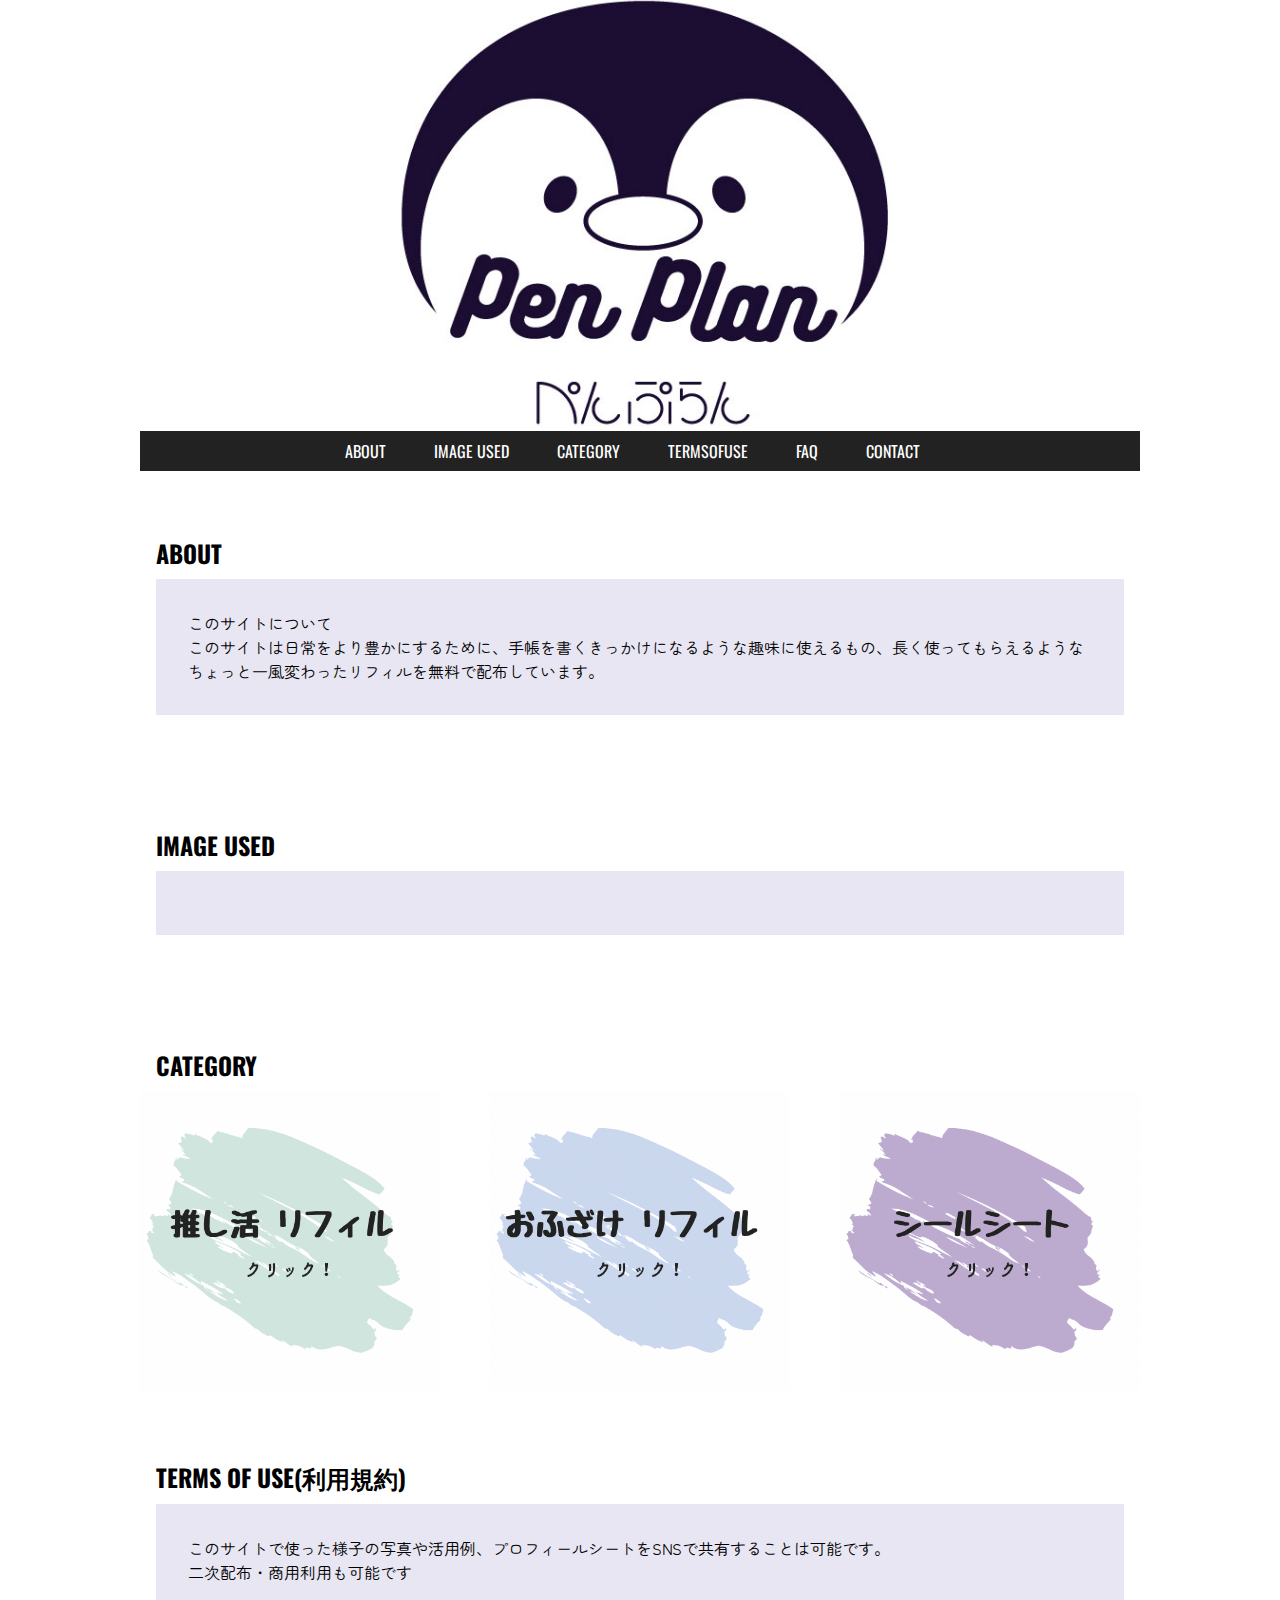
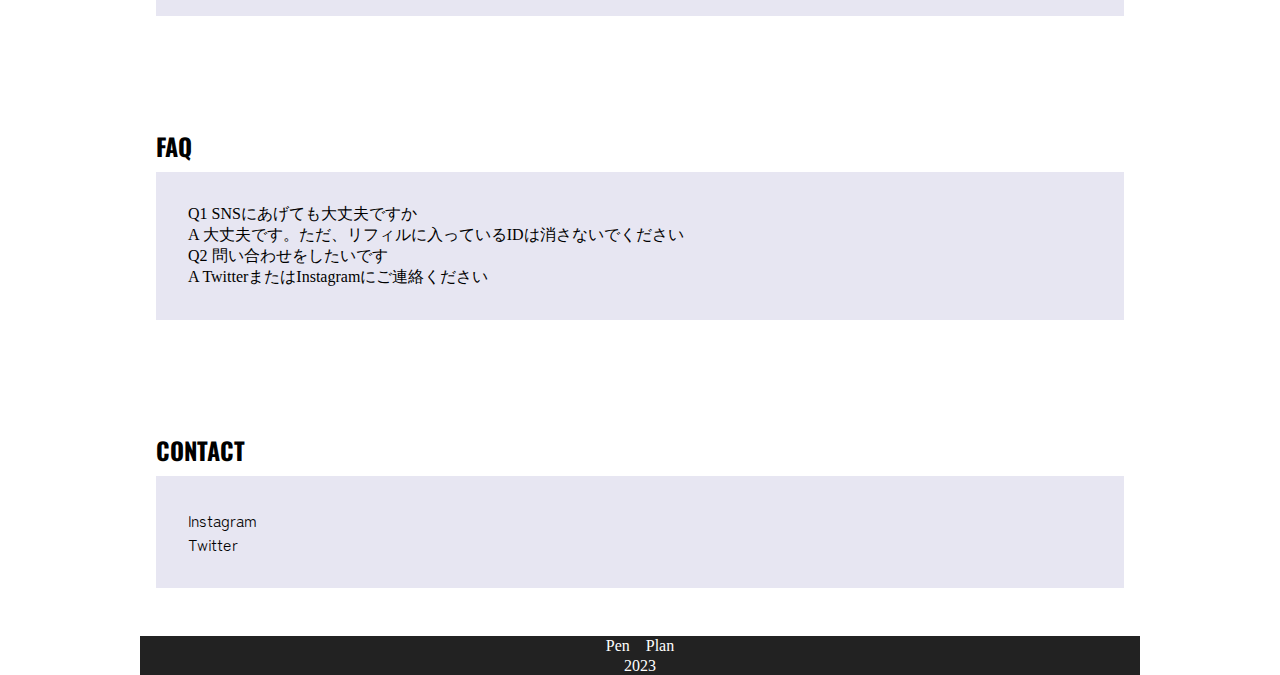
==== Pen-Plan-main/index.html @ 19bc1739 "Add files via upload" ====
<!doctype html>
<html lang="ja">
    <head>
        <meta charset="UTF-8">
        <meta name="description" content="手帳リフィル配布サイト">
        <link rel="stylesheet" href="css/style.css">
        <link rel="preconnect" href="https://fonts.googleapis.com">
        <link rel="preconnect" href="https://fonts.gstatic.com" crossorigin>
        <link href="https://fonts.googleapis.com/css2?family=Zen+Maru+Gothic&display=swap" rel="stylesheet">
        <link rel="preconnect" href="https://fonts.googleapis.com">
        <link rel="preconnect" href="https://fonts.gstatic.com" crossorigin>
        <link href="https://fonts.googleapis.com/css2?family=Oswald:wght@300;400;600&family=Zen+Maru+Gothic&display=swap" rel="stylesheet">
        <title>PenPlan</title>
    </head>

    <body>

        <div id="wrap">

        <header style="background-image: url(images/Pen-Plan.jpg);">
        </header>

        <nav>
            <ul class="main-nav">
                <li><a href="#ABOUT">ABOUT</a></li>
                <li><a href="#IMAGEUSED">IMAGE USED</a></li>
                <li><a href="#CATEGORY">CATEGORY</a></li>
                <li><a href="#TERMSOFUSE">TERMSOFUSE</a></li>
                <li><a href="#FAQ">FAQ</a></li>
                <li><a href="#CONTACT">CONTACT</a></li>
            </ul>
        </nav>

        <section>

           <h2 id="ABOUT">ABOUT</h2>
        <article>
           <p>このサイトについて</p>
           <p>このサイトは日常をより豊かにするために、手帳を書くきっかけになるような趣味に使えるもの、長く使ってもらえるようなちょっと一風変わったリフィルを無料で配布しています。</p>
        </article>
           <h2 id="IMAGEUSED">IMAGE USED</h2>
        <article>
            
        </article>

            <h2 id="CATEGORY">CATEGORY</h2>
        
        <ul class="icon">
            <a href="oshikatsu.html"><img src="images/推し活リフィルアイコン.PNG" width="300" height="300" alt=""></a>
            <a href="ohuzake.html"><img src="images/おふざけリフィルアイコン.PNG" width="300" height="300" alt=""></a>
            <a href="sticker.html"><img src="images/シールシートアイコン.PNG" width="300" height="300" alt=""></a>
        </ul>
        

        <h2 id="TERMSOFUSE">TERMS OF USE(利用規約)</h2>
        <article>
            <p>このサイトで使った様子の写真や活用例、プロフィールシートをSNSで共有することは可能です。</p>
            <P>二次配布・商用利用も可能です</P>
        </article>

            <h2 id="FAQ">FAQ</h2>
        <article>
            <ul>
                <li>Q1 SNSにあげても大丈夫ですか</li>
                <li>A 大丈夫です。ただ、リフィルに入っているIDは消さないでください</li>
                <li>Q2 問い合わせをしたいです</li>
                <li>A TwitterまたはInstagramにご連絡ください</li>
            </ul>
        </article>

            <h2 id="CONTACT">CONTACT</h2>
        <article>
            <p>Instagram</p>
            <p>Twitter</p>
        </article>

        <footer>
            <p>Pen　Plan</p>
            <p>2023</p>
        </footer>
        </section>
    </body>
</body>
</body>

</html>
---- Pen-Plan-main/css/style.css ----
@charset "UTF-8";

* {
    margin: 0;
    padding: 0;
    list-style: none;
    text-decoration: none;
}

#wrap {
    max-width: 1000px;
    margin: 0 auto;
    position: relative;
}

header {
    background: url(images/Pen-Plan.jpg);
    background-size: 80%;
    min-height: 30vh;
    background-repeat: no-repeat;
    background-position: center;
    /*background: #222;*/
    /*padding: 0.5rem 8rem;*/
    text-align: center;
    color: #fff;
    padding: 5rem;
}

h1 {
    font-family: 'Oswald', sans-serif;
    font-size: xx-large;
}

nav {
    position: sticky;
    top: 0;
}

ul.main-nav {
    background: #222;
    border-width: 0.1rem 0rem 0rem 0rem;
    border-style: solid;
    border-color: #fff;
    justify-content: center;
    display:flex;
    z-index: 999;/*最前面へ*/
    left:0;/*位置指定*/
    font-family: 'Oswald', sans-serif;
}

ul.main-nav li {
    padding: 0.5rem;
    margin-right: 1rem;
}

ul.main-nav li a {
    padding: 0.5rem;
}

ul.main-nav li a:hover {
    background-color: #696969;
}

ul.main-nav a {
    color: #fff;
}

h2 {
    /*padding: 1rem 1rem;*/
    /*text-align:center;*/
    margin: 0rem 1rem 0.5rem;
    padding-top: 4rem;
    font-family: 'Oswald', sans-serif;
}

ul.icon{
    display: flex;
    justify-content: space-between;
}


h3 {
    margin: 0rem 1rem 0.5rem;
    padding-top: 4rem;
    font-family: 'Oswald', sans-serif;
    font-family: serif;
    margin-left: 2rem;
}

article {
    padding: 2rem;
    background: #e7e6f2;
    margin: 0rem 1rem 3rem;
    
}

.grid {
    display: grid;
    gap: 26px;
    grid-template-columns: 1fr 1fr 1fr;
    margin-top: 6%;
    margin-bottom: 50px;
}

article p{
    font-family: 'Zen Maru Gothic', sans-serif;
}

ul.article li {
    border-width: 0.1rem;
    border-style: solid;
    border-color: #222;
}




/*div {
    padding: 2rem;
    background: #dcc8dc;
    margin: 0rem 1rem 3rem;
}*/

footer {
    background: #222;
}

footer p {
    color: #fff;
    text-align: center;
}
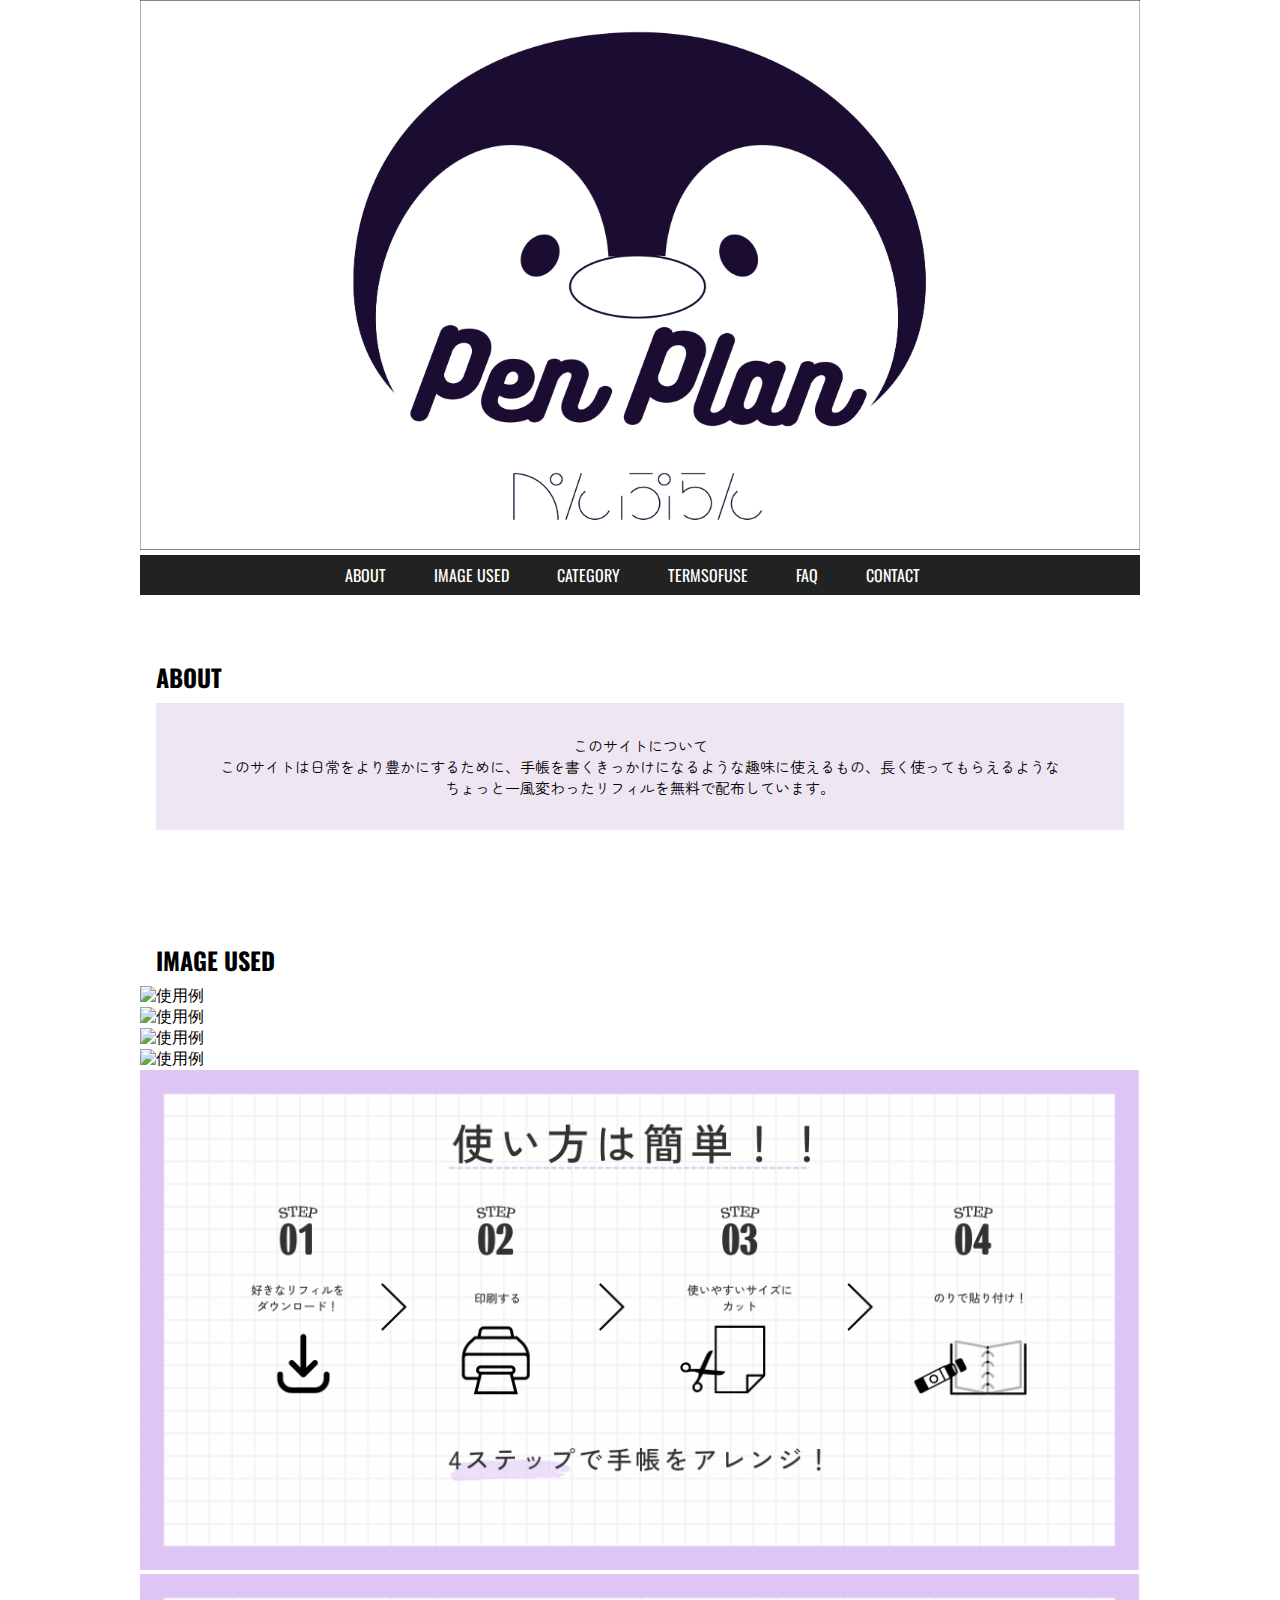
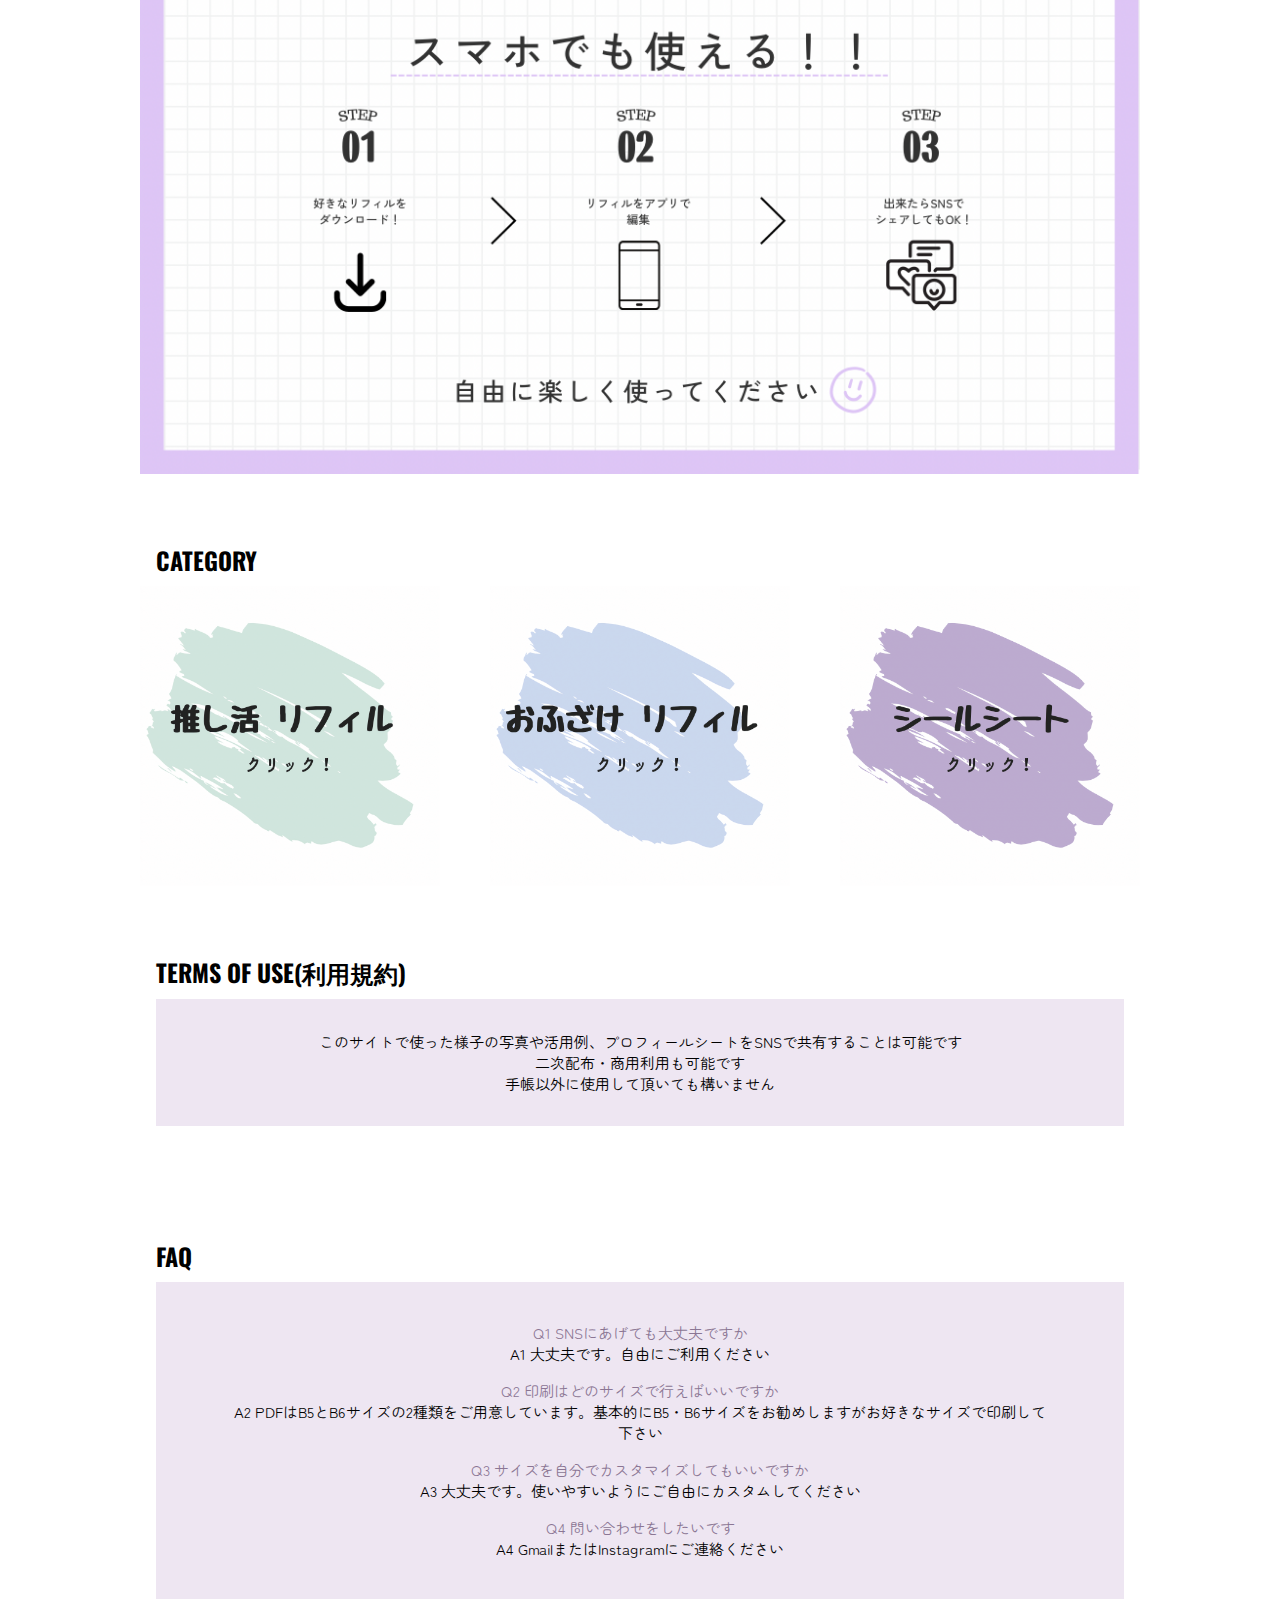
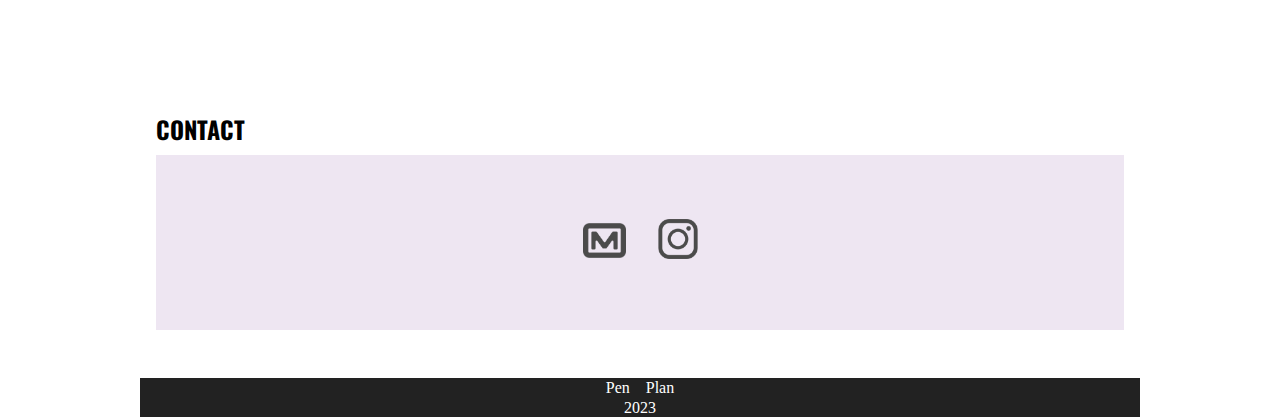
==== commit ac0c8473: "Add files via upload" ====
--- a/Pen-Plan-main/index.html
+++ b/Pen-Plan-main/index.html
@@ -4,12 +4,36 @@
         <meta charset="UTF-8">
         <meta name="description" content="手帳リフィル配布サイト">
         <link rel="stylesheet" href="css/style.css">
+        
         <link rel="preconnect" href="https://fonts.googleapis.com">
         <link rel="preconnect" href="https://fonts.gstatic.com" crossorigin>
         <link href="https://fonts.googleapis.com/css2?family=Zen+Maru+Gothic&display=swap" rel="stylesheet">
         <link rel="preconnect" href="https://fonts.googleapis.com">
         <link rel="preconnect" href="https://fonts.gstatic.com" crossorigin>
         <link href="https://fonts.googleapis.com/css2?family=Oswald:wght@300;400;600&family=Zen+Maru+Gothic&display=swap" rel="stylesheet">
+        <link rel="stylesheet" href="https://cdn.jsdelivr.net/bxslider/4.2.12/jquery.bxslider.css">
+        <script src="https://ajax.googleapis.com/ajax/libs/jquery/3.1.1/jquery.min.js"></script>
+        <script src="https://cdn.jsdelivr.net/bxslider/4.2.12/jquery.bxslider.min.js"></script>
+        <script src="js/script.js"></script>
+
+        <script>
+            $(document).ready(function(){
+              $(".slider").bxSlider({
+                auto: true,
+                autoplaySpeed: 2000,
+                mode: 'fade',
+                speed: 1000,
+              });
+            });
+          </script>
+
+        <link href="js/slick-theme.css" rel="stylesheet" type="text/css">
+        <link href="js/slick.css" rel="stylesheet" type="text/css">
+
+        <!--         
+        <script src="https://cdn.jsdelivr.net/npm/jquery@3/dist/jquery.min.js"></script>-->
+        <script type="text/javascript" src="js/slick.min.js"></script> 
+
         <title>PenPlan</title>
     </head>
 
@@ -17,68 +41,88 @@
 
         <div id="wrap">
 
-        <header style="background-image: url(images/Pen-Plan.jpg);">
-        </header>
+            <header>
+                <a href="index.html"><img src="images/Pen-Plan.png" width="1000" height="550" alt=""></a>
+            </header>
 
-        <nav>
-            <ul class="main-nav">
-                <li><a href="#ABOUT">ABOUT</a></li>
-                <li><a href="#IMAGEUSED">IMAGE USED</a></li>
-                <li><a href="#CATEGORY">CATEGORY</a></li>
-                <li><a href="#TERMSOFUSE">TERMSOFUSE</a></li>
-                <li><a href="#FAQ">FAQ</a></li>
-                <li><a href="#CONTACT">CONTACT</a></li>
-            </ul>
-        </nav>
+            <nav>
+                <ul class="main-nav">
+                    <li><a href="#ABOUT">ABOUT</a></li>
+                    <li><a href="#IMAGEUSED">IMAGE USED</a></li>
+                    <li><a href="#CATEGORY">CATEGORY</a></li>
+                    <li><a href="#TERMSOFUSE">TERMSOFUSE</a></li>
+                    <li><a href="#FAQ">FAQ</a></li>
+                    <li><a href="#CONTACT">CONTACT</a></li>
+                </ul>
+            </nav>
 
-        <section>
+            <section>
 
-           <h2 id="ABOUT">ABOUT</h2>
-        <article>
-           <p>このサイトについて</p>
-           <p>このサイトは日常をより豊かにするために、手帳を書くきっかけになるような趣味に使えるもの、長く使ってもらえるようなちょっと一風変わったリフィルを無料で配布しています。</p>
-        </article>
-           <h2 id="IMAGEUSED">IMAGE USED</h2>
-        <article>
-            
-        </article>
+                <h2 id="ABOUT">ABOUT</h2>
+                <article>
+                    <p>このサイトについて</p>
+                    <p>このサイトは日常をより豊かにするために、手帳を書くきっかけになるような趣味に使えるもの、長く使ってもらえるようなちょっと一風変わったリフィルを無料で配布しています。</p>
+                </article>
 
-            <h2 id="CATEGORY">CATEGORY</h2>
-        
-        <ul class="icon">
-            <a href="oshikatsu.html"><img src="images/推し活リフィルアイコン.PNG" width="300" height="300" alt=""></a>
-            <a href="ohuzake.html"><img src="images/おふざけリフィルアイコン.PNG" width="300" height="300" alt=""></a>
-            <a href="sticker.html"><img src="images/シールシートアイコン.PNG" width="300" height="300" alt=""></a>
-        </ul>
-        
+                <h2 id="IMAGEUSED">IMAGE USED</h2>
+                    <ul class="slider">
+                      <li><img src="images/slider1.PNG" title="使用例"></li>
+                      <li><img src="images/slider2.PNG" title="使用例"></li>
+                      <li><img src="images/slider3.PNG" title="使用例"></li>
+                      <li><img src="images/slider6.png" title="使用例"></li>
+                      <li><img src="images/slider4.png" title="使い方"></li>
+                      <li><img src="images/slider5.png" title="使い方"></li>
+                    </ul>
 
-        <h2 id="TERMSOFUSE">TERMS OF USE(利用規約)</h2>
-        <article>
-            <p>このサイトで使った様子の写真や活用例、プロフィールシートをSNSで共有することは可能です。</p>
-            <P>二次配布・商用利用も可能です</P>
-        </article>
+                <h2 id="CATEGORY">CATEGORY</h2>
 
-            <h2 id="FAQ">FAQ</h2>
-        <article>
-            <ul>
-                <li>Q1 SNSにあげても大丈夫ですか</li>
-                <li>A 大丈夫です。ただ、リフィルに入っているIDは消さないでください</li>
-                <li>Q2 問い合わせをしたいです</li>
-                <li>A TwitterまたはInstagramにご連絡ください</li>
-            </ul>
-        </article>
+                <ul class="icon">
+                    <a href="oshikatsu.html"><img src="images/oshikatsuicon.PNG" width="300" height="300" alt=""></a>
+                    <a href="ohuzake.html"><img src="images/ohuzakeicon.png" width="300" height="300" alt=""></a>
+                    <a href="sticker.html"><img src="images/stickericon.PNG" width="300" height="300" alt=""></a>
+                </ul>
 
-            <h2 id="CONTACT">CONTACT</h2>
-        <article>
-            <p>Instagram</p>
-            <p>Twitter</p>
-        </article>
 
-        <footer>
-            <p>Pen　Plan</p>
-            <p>2023</p>
-        </footer>
-        </section>
+                <h2 id="TERMSOFUSE">TERMS OF USE(利用規約)</h2>
+                <article>
+                    <p>このサイトで使った様子の写真や活用例、プロフィールシートをSNSで共有することは可能です</p>
+                    <P>二次配布・商用利用も可能です</P>
+                    <p>手帳以外に使用して頂いても構いません</p>
+                </article>
+
+                <h2 id="FAQ">FAQ</h2>
+                <article>
+                    <div class="FAQ">
+                        <font color="#8b7694"><p>Q1 SNSにあげても大丈夫ですか</p></font>
+                        <p>A1 大丈夫です。自由にご利用ください</p>
+                    </div>
+                    <div class="FAQ">
+                        <font color="#8b7694"><p>Q2 印刷はどのサイズで行えばいいですか</p></font>
+                        <p>A2 PDFはB5とB6サイズの2種類をご用意しています。基本的にB5・B6サイズをお勧めしますがお好きなサイズで印刷して下さい</p>
+</div>
+                    <div class="FAQ">
+                        <font color="#8b7694"><p>Q3 サイズを自分でカスタマイズしてもいいですか</p></font>
+                        <p>A3 大丈夫です。使いやすいようにご自由にカスタムしてください</p>
+</div>
+                    <div class="FAQ">
+                        <font color="#8b7694"><p>Q4 問い合わせをしたいです</p></font>
+                        <p>A4 GmailまたはInstagramにご連絡ください</p>
+</div>
+                    </article>
+
+                 <h2 id="CONTACT">CONTACT</h2>
+                  <article>
+                      <ul class="contact">
+                          <a href="mailto:m1k03535@gmai.com"><img src="images/Gmailicon.png" width="43" height="43" alt=""></a>
+                          <a href="https://www.instagram.com/miko09110120/"><img src="images/instagramicon.png" width="40" height="40" alt=""></a>
+                      </ul>
+                  </article>
+
+                  <footer>
+                     <p>Pen　Plan</p>
+                     <p>2023</p>
+                  </footer>
+                 </section>
     </body>
 </body>
 </body>
--- a/Pen-Plan-main/css/style.css
+++ b/Pen-Plan-main/css/style.css
@@ -14,16 +14,10 @@
 }
 
 header {
-    background: url(images/Pen-Plan.jpg);
-    background-size: 80%;
-    min-height: 30vh;
+    background-size: cover;
+    background-position: center;
     background-repeat: no-repeat;
-    background-position: center;
-    /*background: #222;*/
-    /*padding: 0.5rem 8rem;*/
-    text-align: center;
-    color: #fff;
-    padding: 5rem;
+    height: auto;
 }
 
 h1 {
@@ -78,6 +72,9 @@
     justify-content: space-between;
 }
 
+/*img:hover{
+    opacity: 0.75;
+}*/
 
 h3 {
     margin: 0rem 1rem 0.5rem;
@@ -87,23 +84,49 @@
     margin-left: 2rem;
 }
 
+ul.slider img{
+    height: auto;
+    width: 100%;
+}
+/*slick setting*/
+ul.slick-prev:before,
+ul.slick-next:before {
+    color: #000;
+}
+
 article {
     padding: 2rem;
-    background: #e7e6f2;
+    background: #eee6f2;
     margin: 0rem 1rem 3rem;
     
 }
 
 .grid {
-    display: grid;
-    gap: 26px;
-    grid-template-columns: 1fr 1fr 1fr;
-    margin-top: 6%;
-    margin-bottom: 50px;
+    display: flex;
+    flex-wrap: wrap;
+    justify-content: flex-start;
+    margin-right: 1rem;
+    margin-bottom: 1rem;
 }
 
-article p{
+div.item{
+    max-width: 33%;
+}
+
+div.item img{
+    display: block;
+    width: 80%;
+    margin: auto;
+    margin-bottom: 0.5rem;
+    margin-top: 1rem;
+}
+
+article p {
     font-family: 'Zen Maru Gothic', sans-serif;
+    font-size: 15px;
+    text-align: center;
+    margin: auto;
+    max-width:53rem;
 }
 
 ul.article li {
@@ -112,8 +135,33 @@
     border-color: #222;
 }
 
+div.FAQ {
+    font-family: 'Zen Maru Gothic', sans-serif;
+    font-size: 15px;
+    margin: auto;
+    text-align: center;
+    padding: 0.5rem;
+    max-width: 51rem;
+}
 
+div.refill p {
+    font-family: 'Zen Maru Gothic', sans-serif;
+    font-size: 14.5px;
+    margin: auto;
+    padding: 0.5rem;
+    text-align: center;
+    margin-bottom: 1rem;
+}
 
+ul.contact {
+    display: flex;
+    justify-content: center;
+    padding:1rem;
+}
+
+ul.contact img{
+    padding: 1rem;
+}
 
 /*div {
     padding: 2rem;
